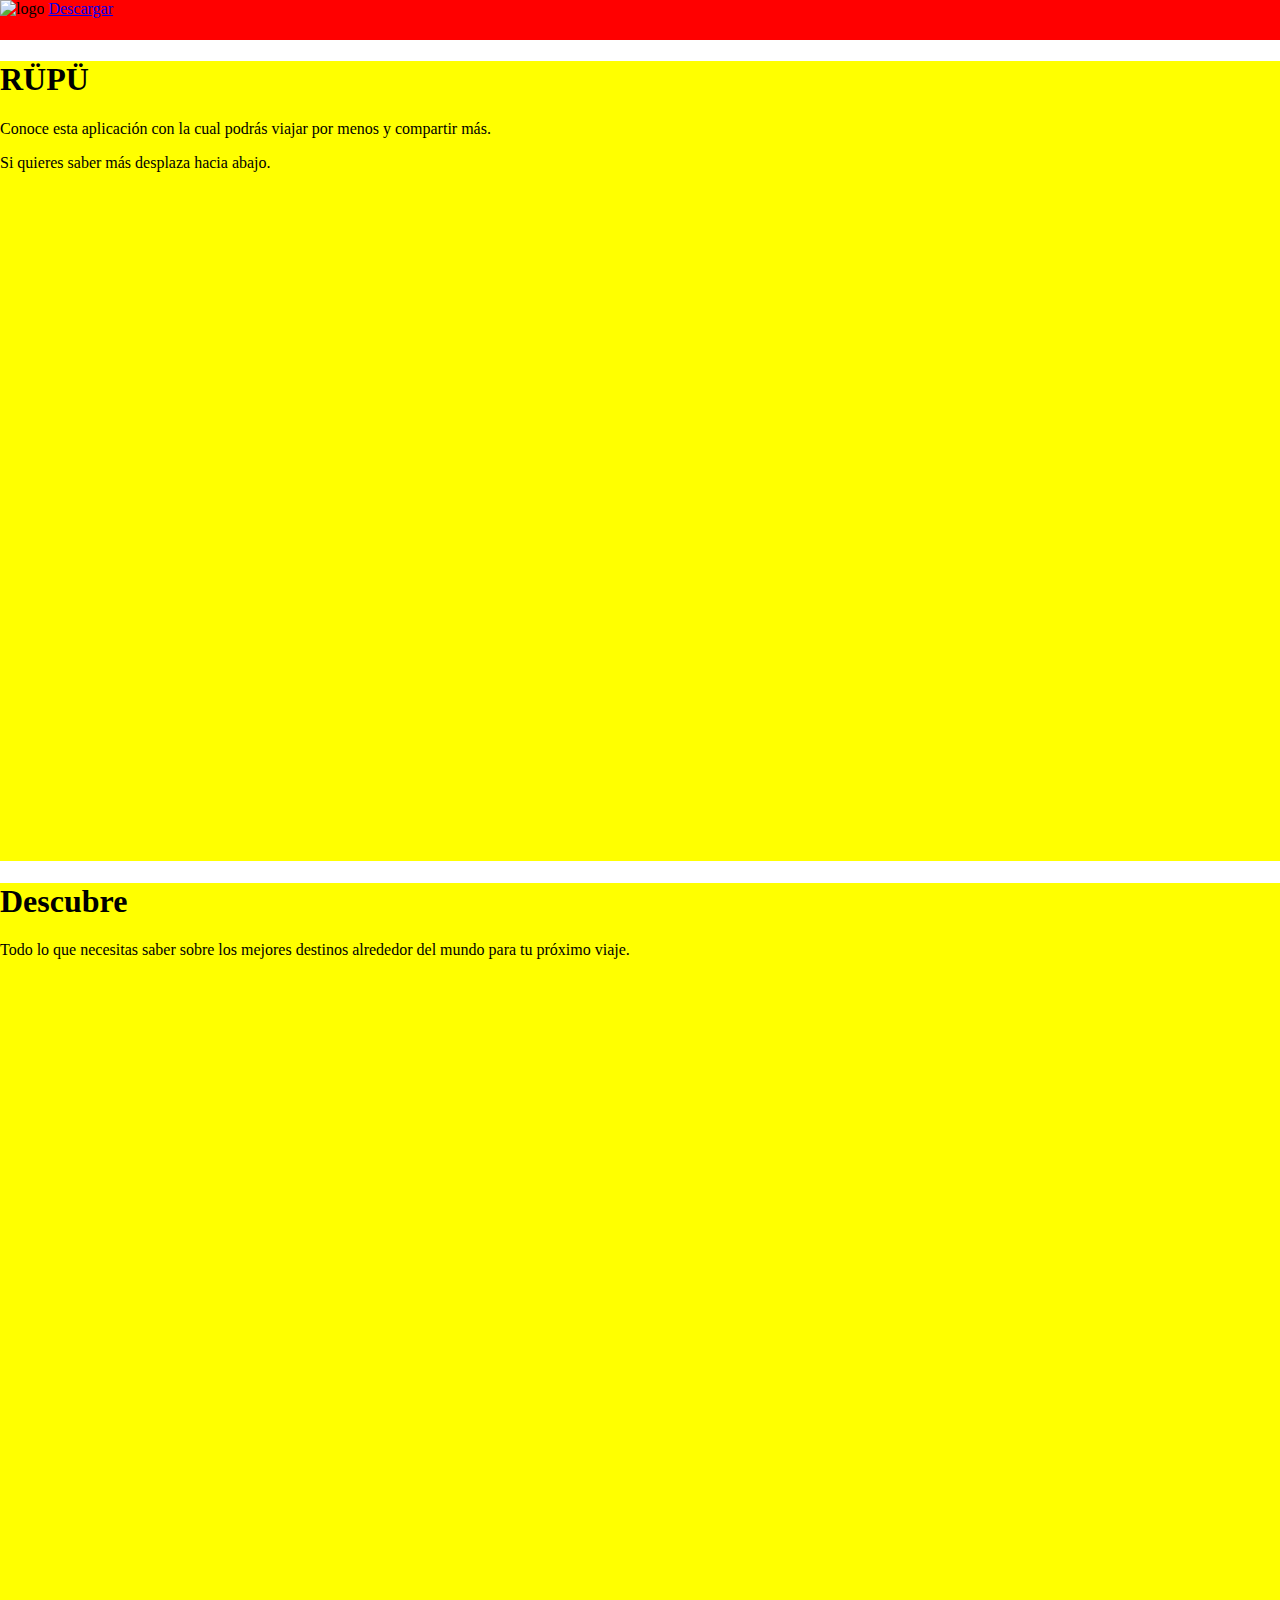
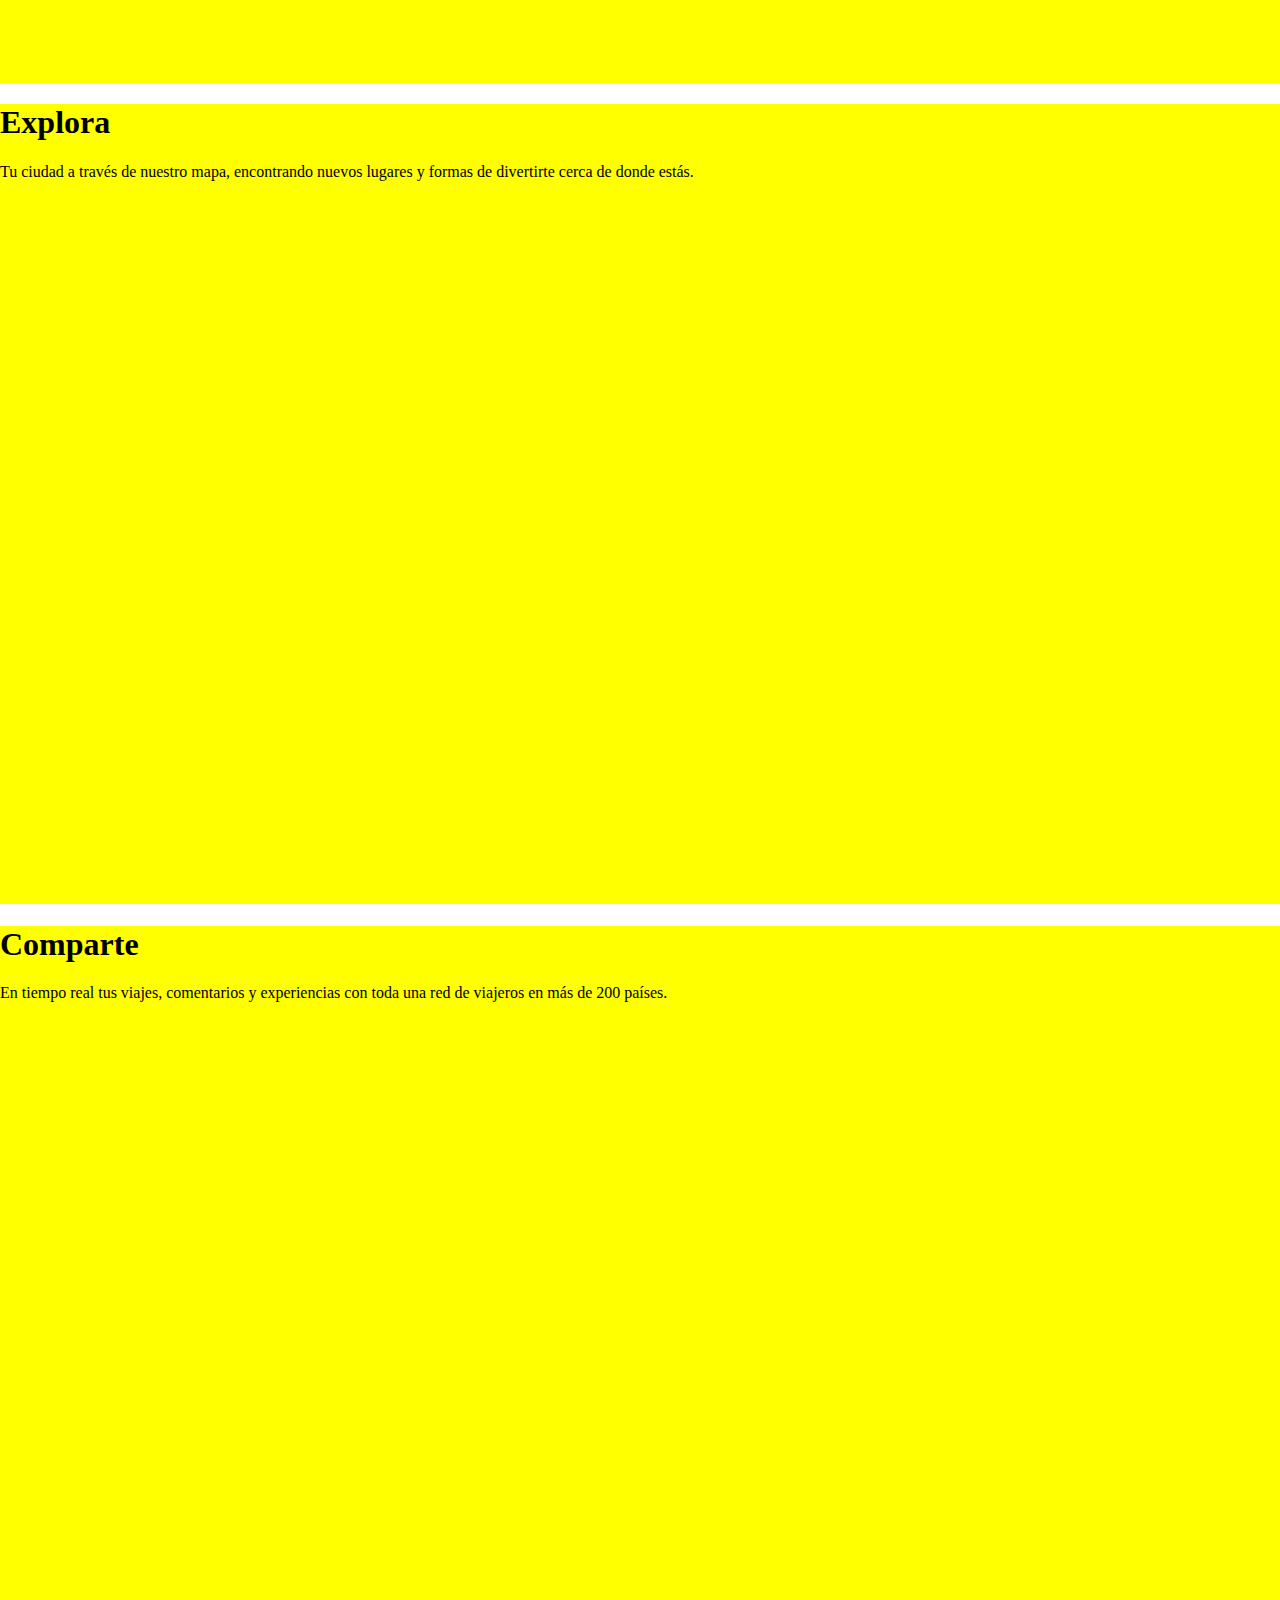
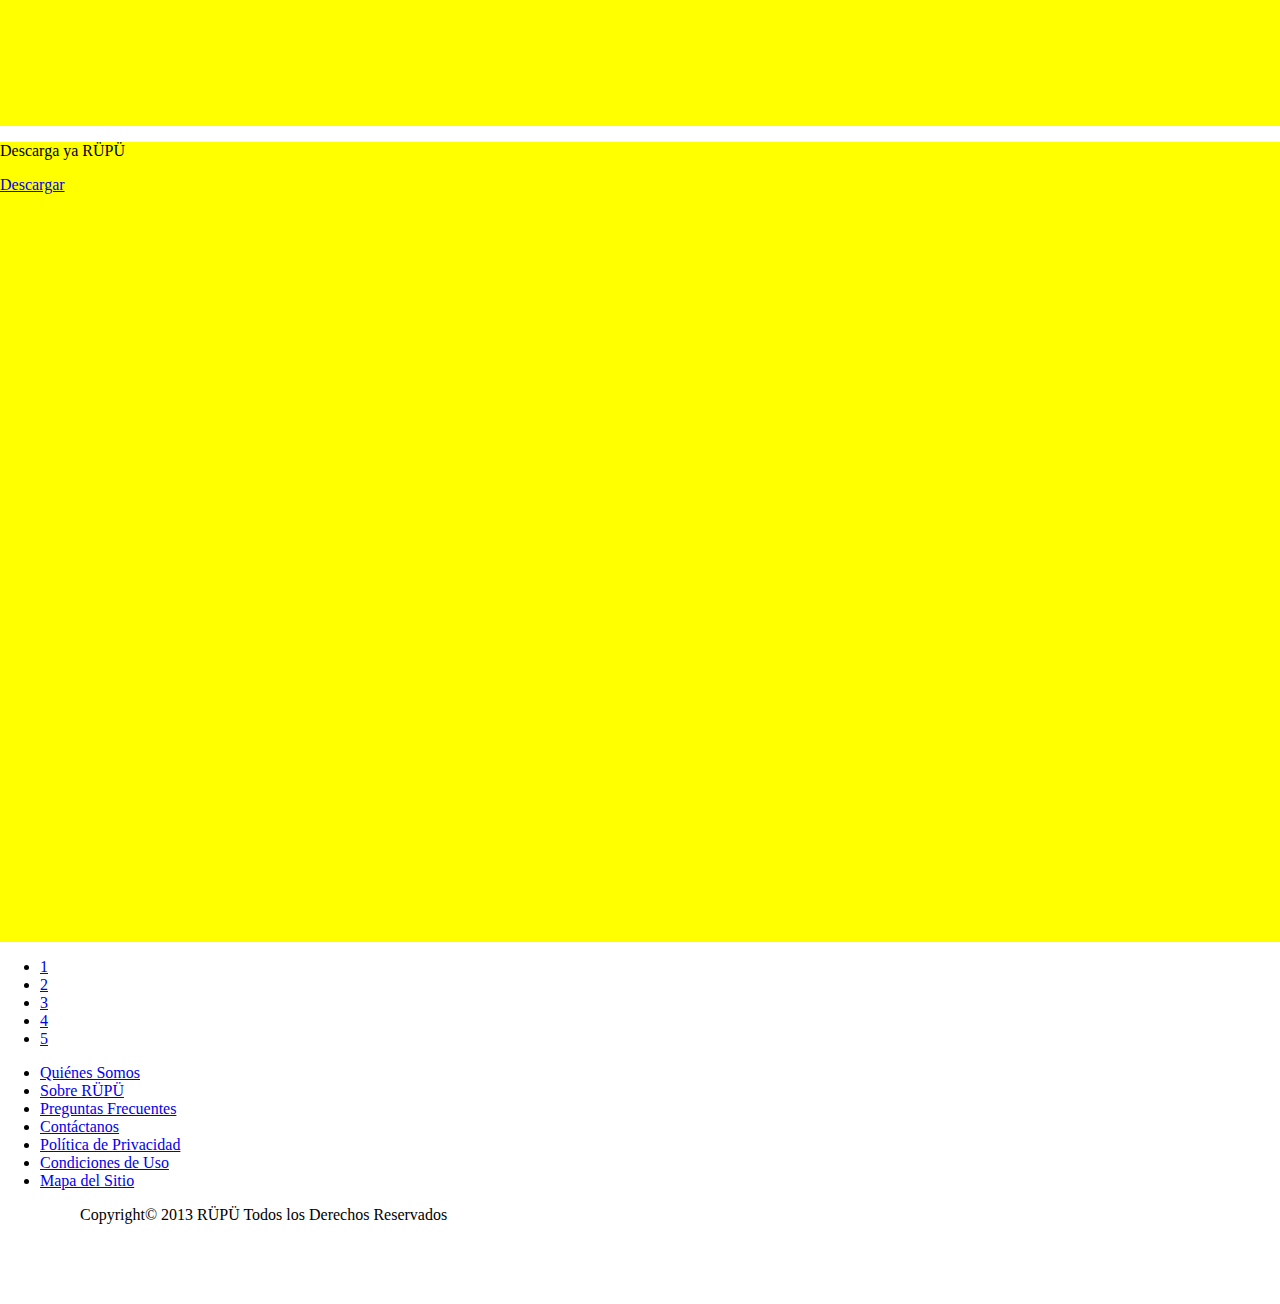
==== index.html @ 8296cd27 "Avances html y css" ====
<!DOCTYPE html>
<html lang="es">
	<head>
		<title>RÜPÜ, Viaja por menos, comparte más </title>
		<meta charset="utf-8" />
		<meta name="description" content="Sitio elaborado para el Curso de Diseño Front-End">
        <meta name="author" content="Karla Vargas, Samira Bajbuj, Catalina Reyes">
		<link rel="stylesheet" type="text/css" href="css/style.css" />
		<!--Inicio del Script-->
		<script src="js/jquery-1.4.3.min.js" type="text/javascript"></script>
		<script>
		</script>
		<!--Fin del Script-->
	</head>
	<body>
		<header>
				<img src="#" title="logo">
				<a href="#">Descargar</a>
		</header>
		<!--Fin del Header-->
		<section>
			<article>
				<h1><a name="1">RÜPÜ</a></h1>
				<p>Conoce esta aplicación con la cual podrás viajar por menos y compartir más.</p>
                <p>Si quieres saber más desplaza hacia abajo.</p>
			</article>
			<article>
				<h1><a name="2">Descubre</a></h1>
				<p>Todo lo que necesitas saber sobre los mejores destinos alrededor del mundo para tu próximo viaje.</p>
			</article>
			<article>
				<h1><a name="3">Explora</a></h1>
				<p>Tu ciudad a través de nuestro mapa, encontrando nuevos lugares y formas de divertirte cerca de donde estás.</p>
			</article>
			<article>
				<h1><a name="4">Comparte</a></h1>
				<p>En tiempo real tus viajes, comentarios y experiencias con toda una red de viajeros en más de 200 países.</p>
			</article>
			<article>
				<p><a name="5">Descarga ya RÜPÜ</a><p>
				<a href="#">Descargar</a>	
			</article>
		</section>
		<nav>
			<ul>
				<li> <a href="#1">1</a>
				<li> <a href="#2">2</a>
				<li> <a href="#3">3</a>
				<li> <a href="#4">4</a>
				<li> <a href="#5">5</a>
			</ul>
		</nav>
		<!--Fin del Contenido Principal-->
		<footer>
			<ul>
				<li> <a href="#">Quiénes Somos</a>
				<li> <a href="#">Sobre RÜPÜ</a>
				<li> <a href="#">Preguntas Frecuentes</a>
				<li> <a href="#">Contáctanos</a>
				<li> <a href="#">Política de Privacidad</a>
				<li> <a href="#">Condiciones de Uso</a>
				<li> <a href="#">Mapa del Sitio</a>
			<ul>
			<p>Copyright&copy; 2013 RÜPÜ Todos los Derechos Reservados</p>
		</footer>
	</body>
</html>
---- css/style.css ----
body{
	margin: 0;
}
header{
	width:100%;
	height: 40px;
	background: red;
}
article{
	width:100%;
	height: 800px;
	background: yellow;
	margin: 0;
}
footer{
	width:100%;
	height: 240px;
}
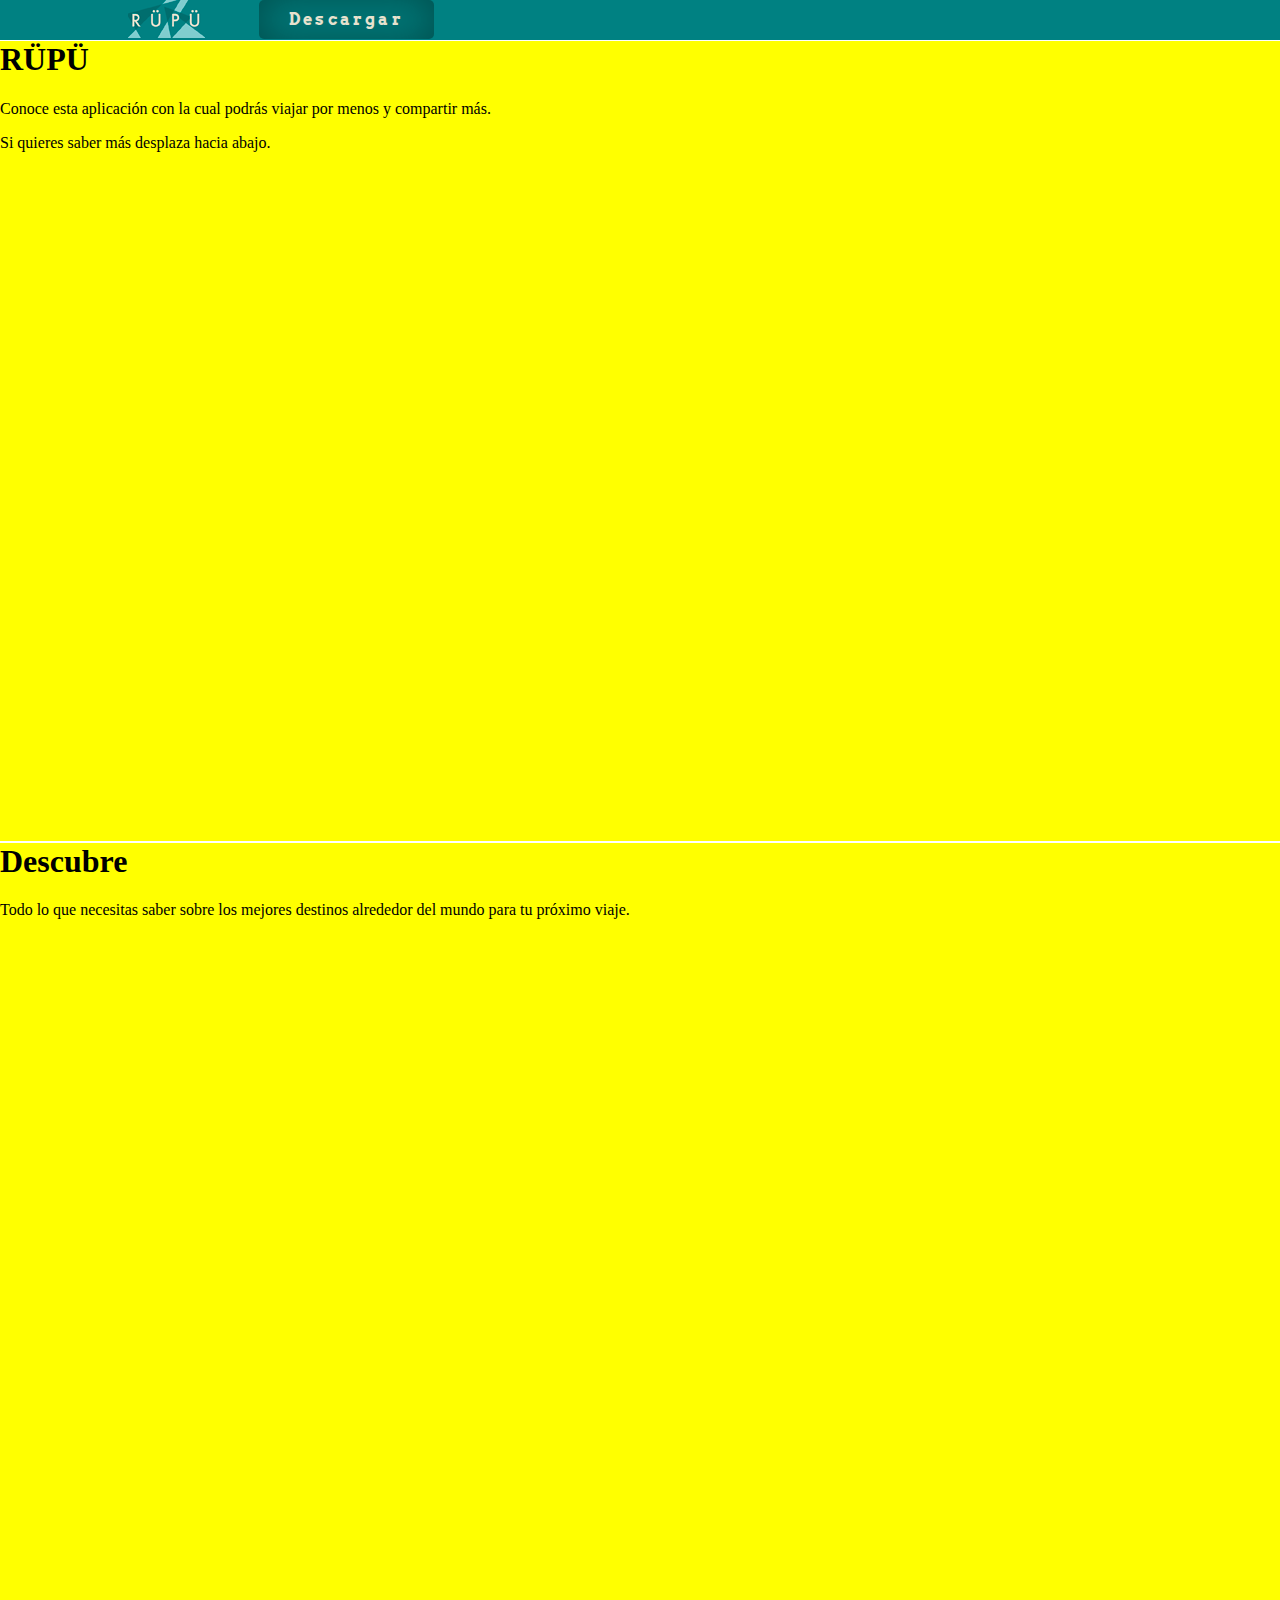
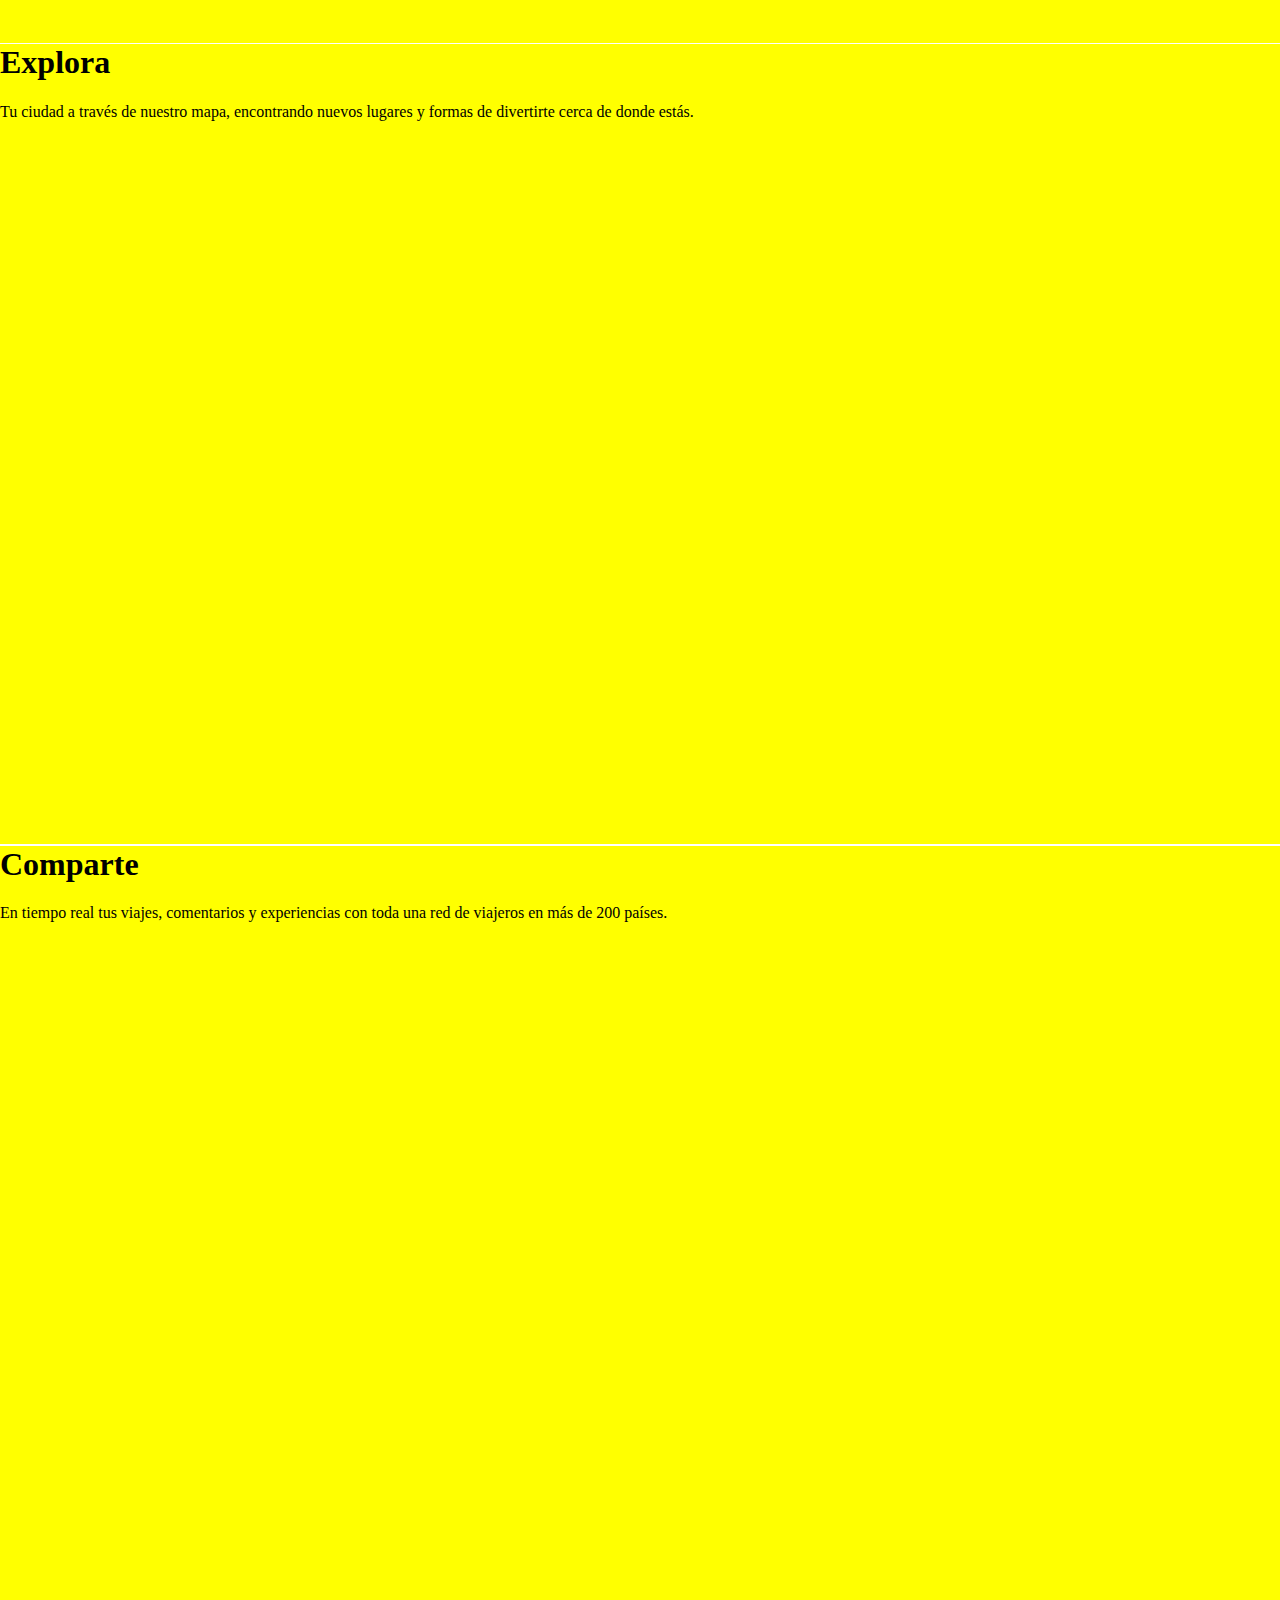
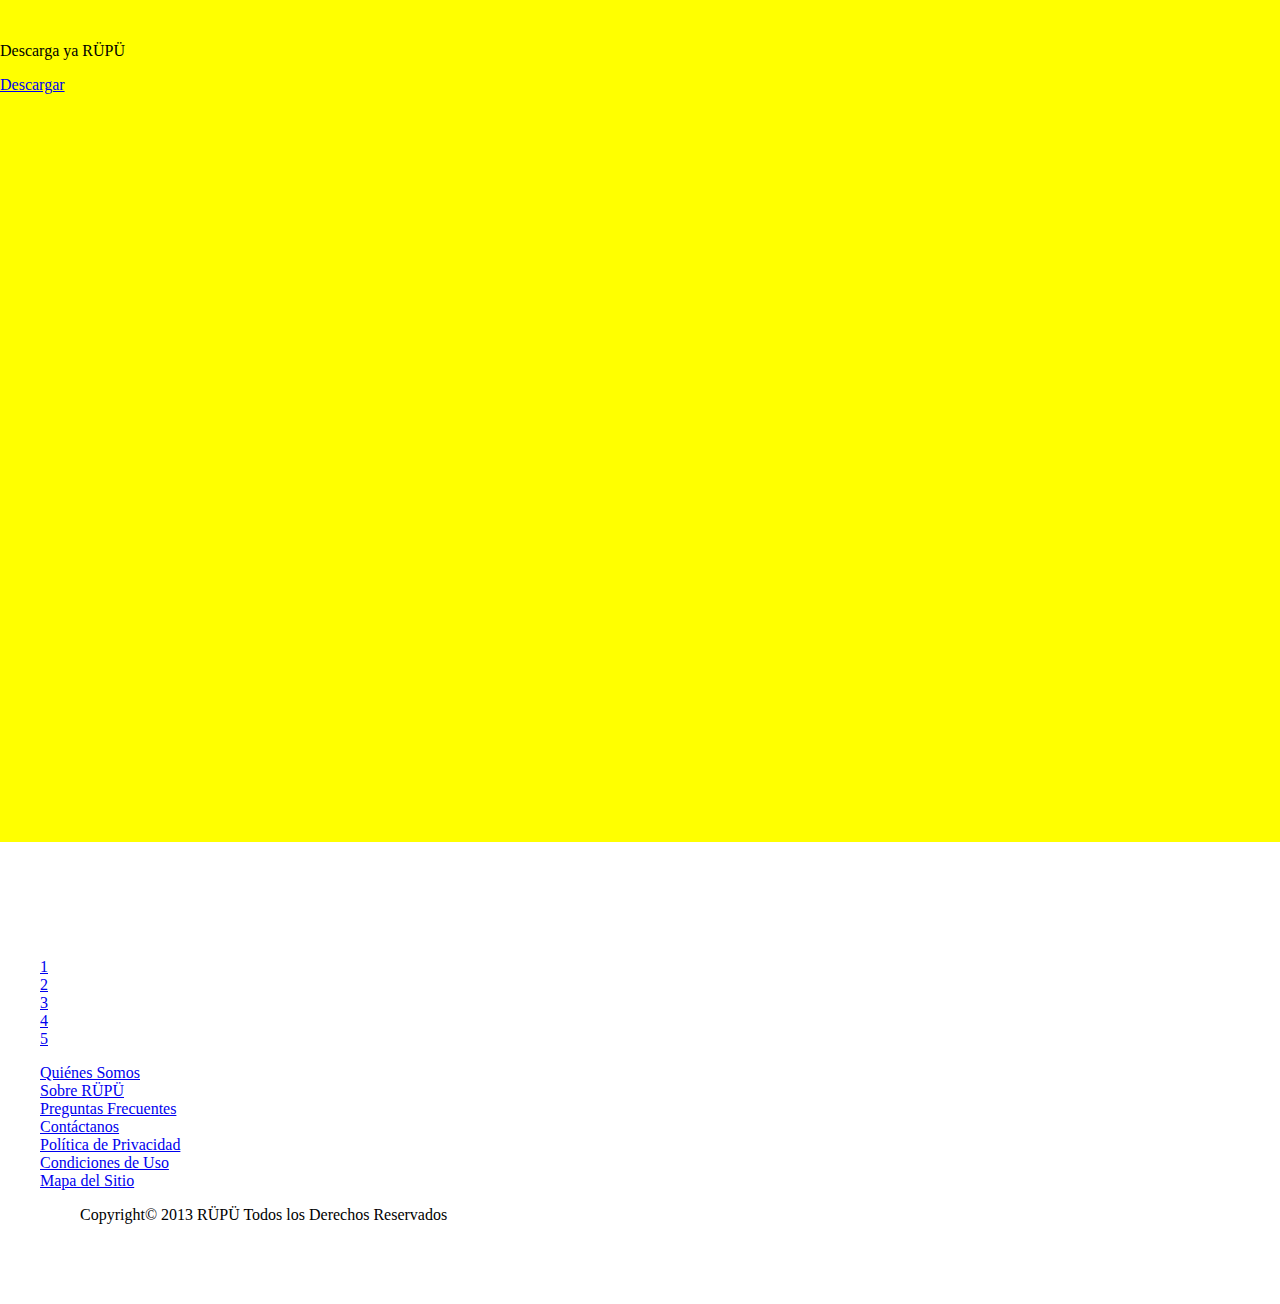
==== commit f829b45d: "cambios css" ====
--- a/index.html
+++ b/index.html
@@ -6,6 +6,7 @@
 		<meta name="description" content="Sitio elaborado para el Curso de Diseño Front-End">
         <meta name="author" content="Karla Vargas, Samira Bajbuj, Catalina Reyes">
 		<link rel="stylesheet" type="text/css" href="css/style.css" />
+		<link href='http://fonts.googleapis.com/css?family=Arvo:400,700,400italic,700italic' rel='stylesheet' type='text/css'>
 		<!--Inicio del Script-->
 		<script src="js/jquery-1.4.3.min.js" type="text/javascript"></script>
 		<script>
@@ -14,29 +15,29 @@
 	</head>
 	<body>
 		<header>
-				<img src="#" title="logo">
+				<img src="img/logo_header.png" title="logo">
 				<a href="#">Descargar</a>
 		</header>
 		<!--Fin del Header-->
 		<section>
-			<article>
+			<article class="first">
 				<h1><a name="1">RÜPÜ</a></h1>
 				<p>Conoce esta aplicación con la cual podrás viajar por menos y compartir más.</p>
                 <p>Si quieres saber más desplaza hacia abajo.</p>
 			</article>
-			<article>
+			<article class="second">
 				<h1><a name="2">Descubre</a></h1>
 				<p>Todo lo que necesitas saber sobre los mejores destinos alrededor del mundo para tu próximo viaje.</p>
 			</article>
-			<article>
+			<article class="third">
 				<h1><a name="3">Explora</a></h1>
 				<p>Tu ciudad a través de nuestro mapa, encontrando nuevos lugares y formas de divertirte cerca de donde estás.</p>
 			</article>
-			<article>
+			<article class="fourth">
 				<h1><a name="4">Comparte</a></h1>
 				<p>En tiempo real tus viajes, comentarios y experiencias con toda una red de viajeros en más de 200 países.</p>
 			</article>
-			<article>
+			<article class="fifth">
 				<p><a name="5">Descarga ya RÜPÜ</a><p>
 				<a href="#">Descargar</a>	
 			</article>
--- a/css/style.css
+++ b/css/style.css
@@ -4,15 +4,50 @@
 header{
 	width:100%;
 	height: 40px;
-	background: red;
+	background: #008182;
+	padding: 0 10%;
 }
 article{
 	width:100%;
 	height: 800px;
 	background: yellow;
 	margin: 0;
+	position: relative;
+}
+.first{
+	bottom:20px;
+}
+.second{
+	bottom:40px;
+}
+.third{
+	bottom:60px;
+}
+.fourth{
+	bottom:80px;
+}
+.fifth{
+	bottom:100px;
 }
 footer{
 	width:100%;
 	height: 240px;
+}
+header a{
+	color: #E7E2CE;
+	margin: 10px 50px;
+	background-color: #008182;
+	padding: 10px 30px;
+	text-decoration: none;
+	position: relative;
+	bottom: 13px;
+	border-radius: 5px;
+	box-shadow: inset 0px 0px 40px #004C4A;
+	font-family: 'Arvo', serif;
+	font-weight: 700;
+	letter-spacing: 0.2em;
+
+}
+li{
+	list-style: none;
 }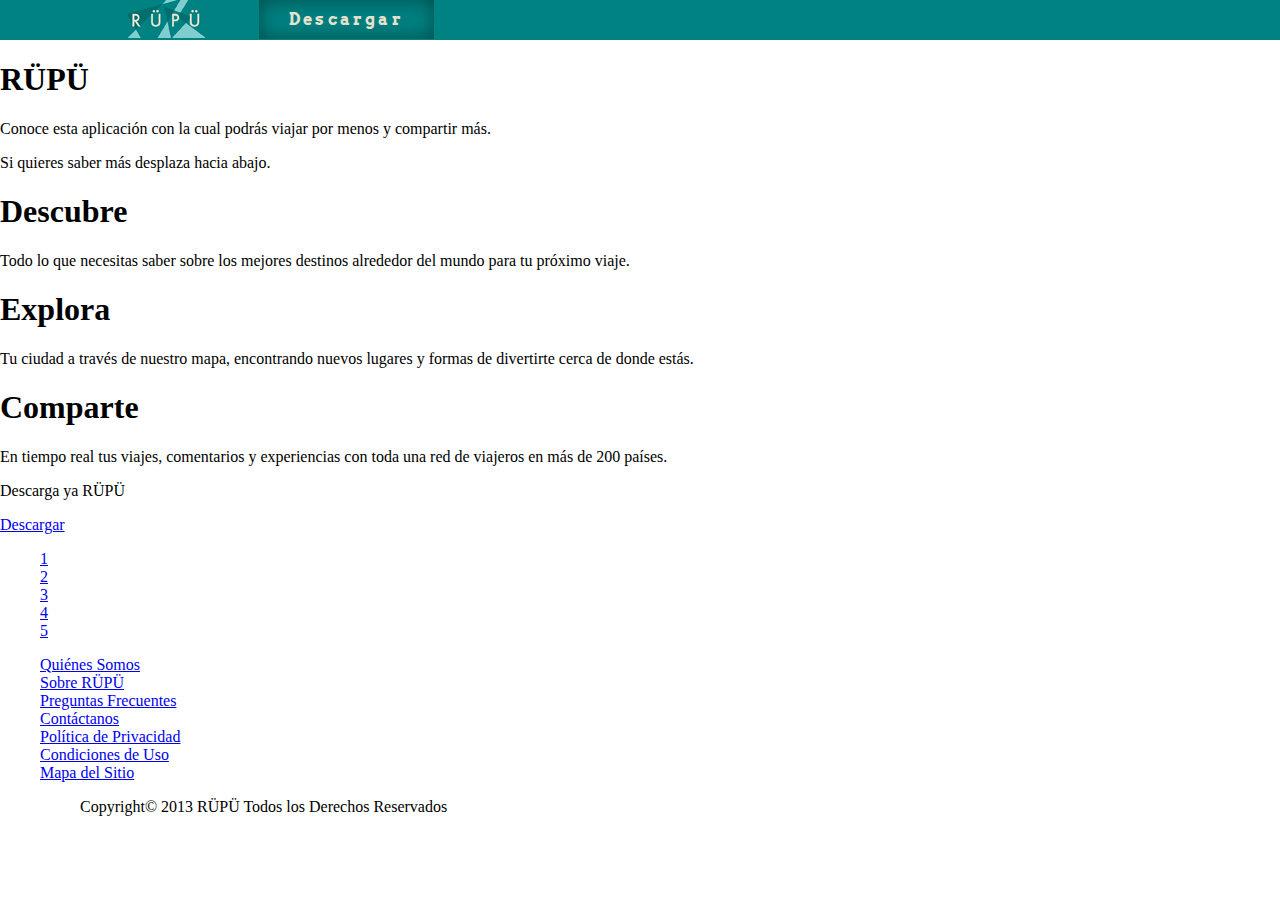
==== commit 1f60db8f: "Update index.html" ====
--- a/index.html
+++ b/index.html
@@ -20,27 +20,27 @@
 		</header>
 		<!--Fin del Header-->
 		<section>
-			<article class="first">
+			<div class="first">
 				<h1><a name="1">RÜPÜ</a></h1>
 				<p>Conoce esta aplicación con la cual podrás viajar por menos y compartir más.</p>
                 <p>Si quieres saber más desplaza hacia abajo.</p>
-			</article>
-			<article class="second">
+			</div>
+			<div class="second">
 				<h1><a name="2">Descubre</a></h1>
 				<p>Todo lo que necesitas saber sobre los mejores destinos alrededor del mundo para tu próximo viaje.</p>
-			</article>
-			<article class="third">
+			</div>
+			<div class="third">
 				<h1><a name="3">Explora</a></h1>
 				<p>Tu ciudad a través de nuestro mapa, encontrando nuevos lugares y formas de divertirte cerca de donde estás.</p>
-			</article>
-			<article class="fourth">
+			</div>
+			<div class="fourth">
 				<h1><a name="4">Comparte</a></h1>
 				<p>En tiempo real tus viajes, comentarios y experiencias con toda una red de viajeros en más de 200 países.</p>
-			</article>
-			<article class="fifth">
+			</div>
+			<div class="fifth">
 				<p><a name="5">Descarga ya RÜPÜ</a><p>
 				<a href="#">Descargar</a>	
-			</article>
+			</div>
 		</section>
 		<nav>
 			<ul>
@@ -65,4 +65,4 @@
 			<p>Copyright&copy; 2013 RÜPÜ Todos los Derechos Reservados</p>
 		</footer>
 	</body>
-</html>+</html>
--- a/css/style.css
+++ b/css/style.css
@@ -41,8 +41,7 @@
 	text-decoration: none;
 	position: relative;
 	bottom: 13px;
-	border-radius: 5px;
-	box-shadow: inset 0px 0px 40px #004C4A;
+	box-shadow: inset 0px 0px 20px #004C4A;
 	font-family: 'Arvo', serif;
 	font-weight: 700;
 	letter-spacing: 0.2em;
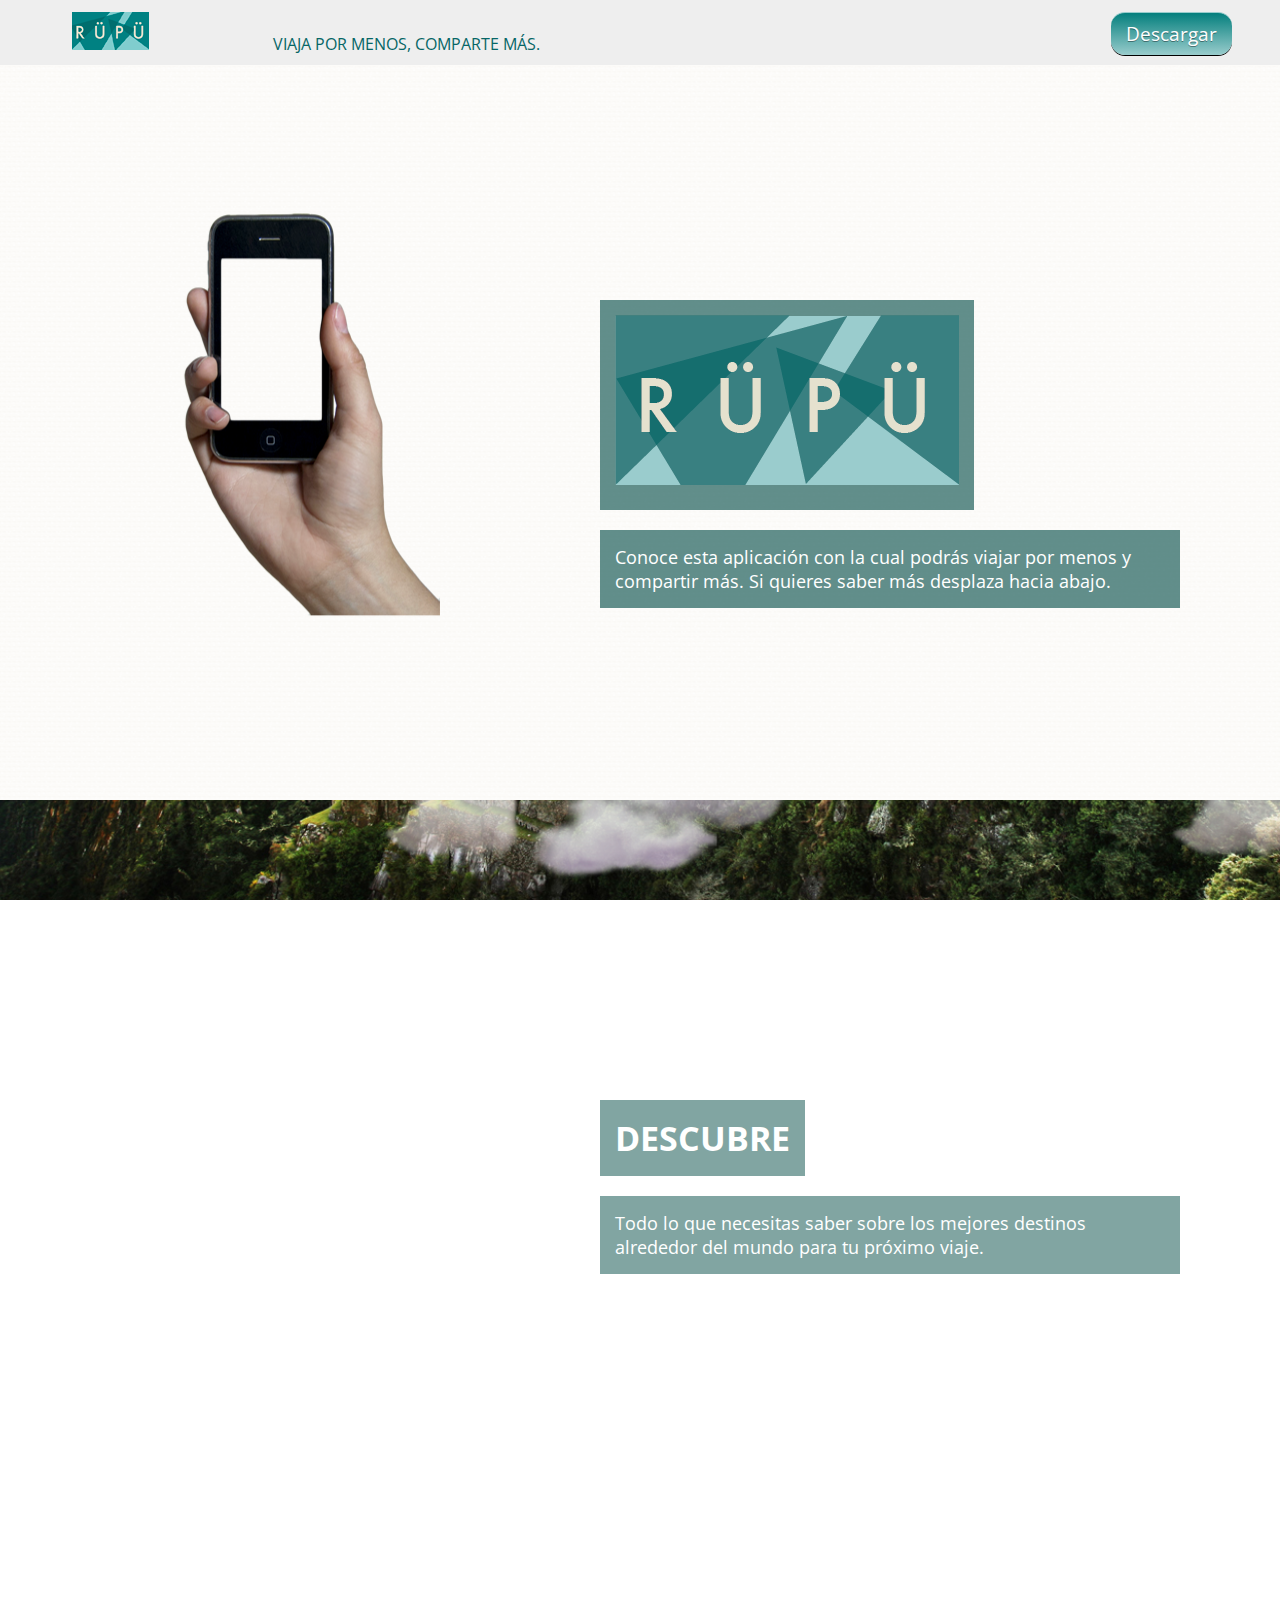
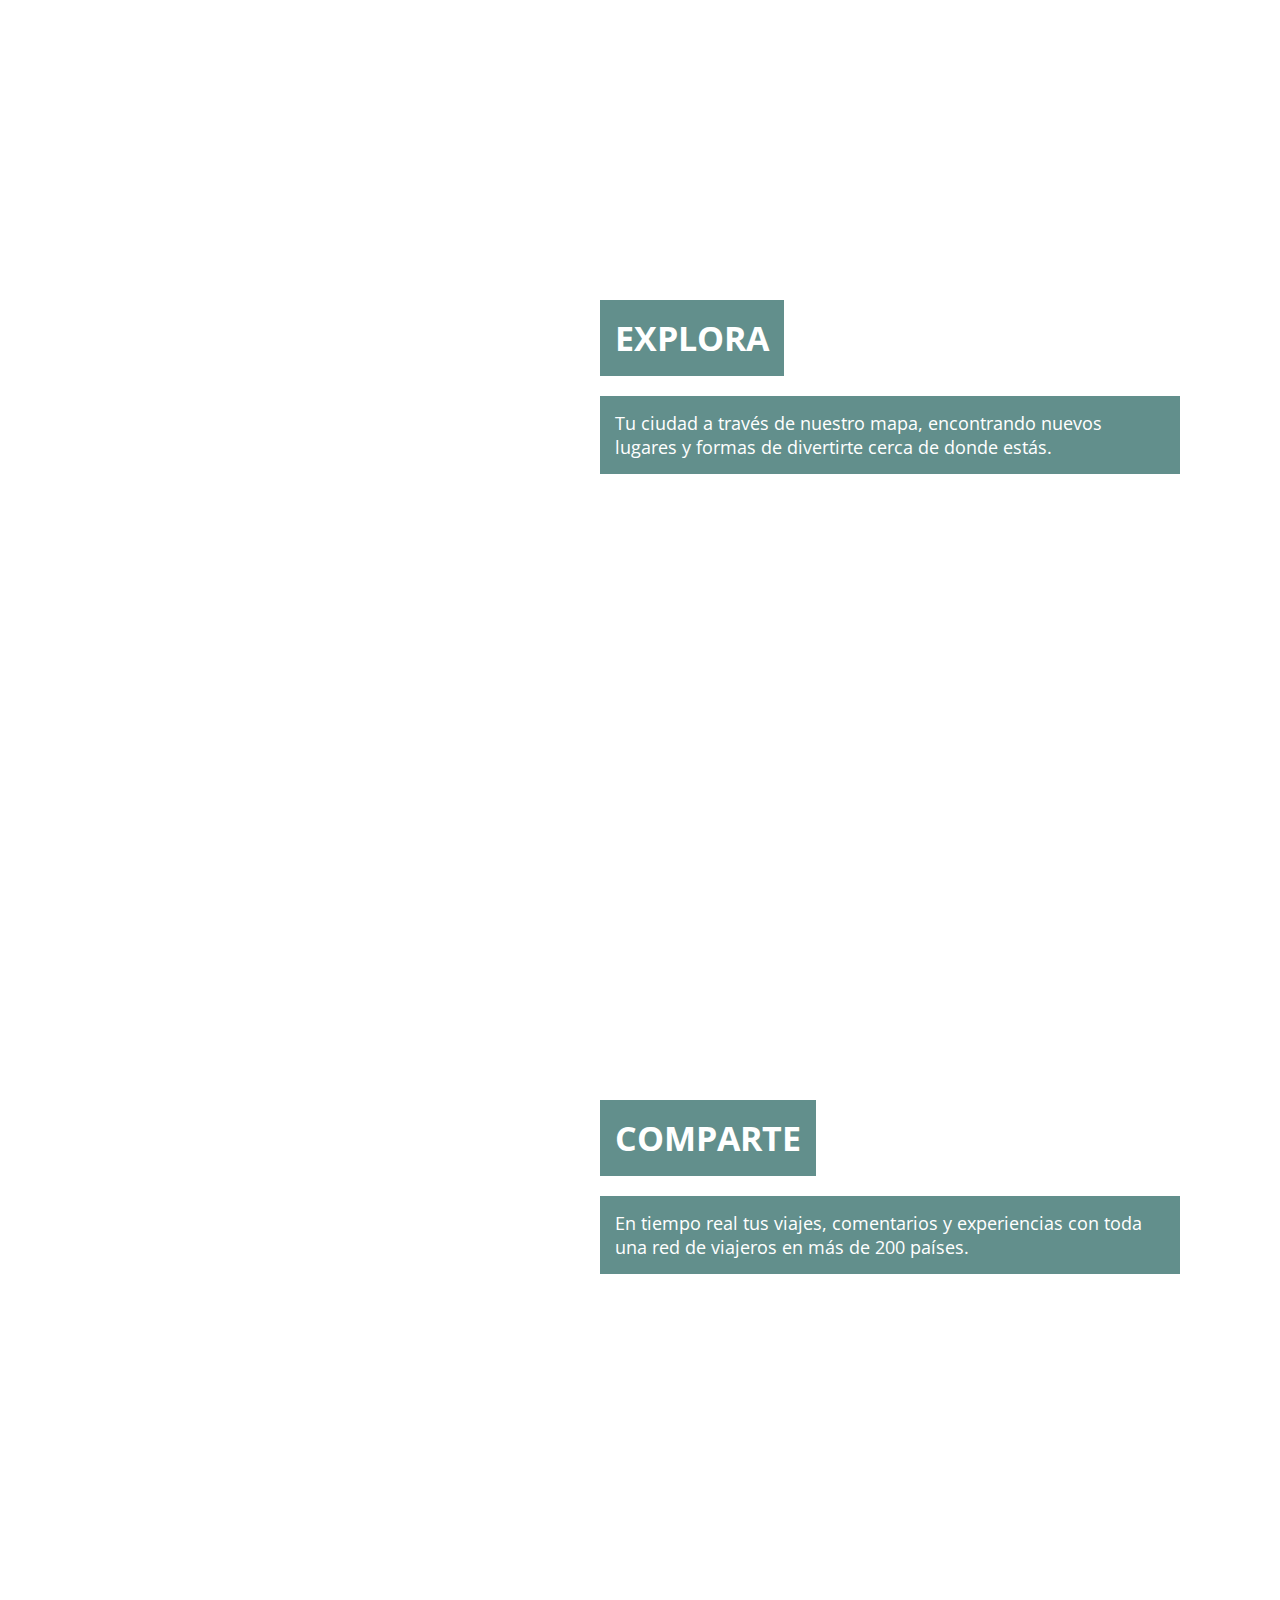
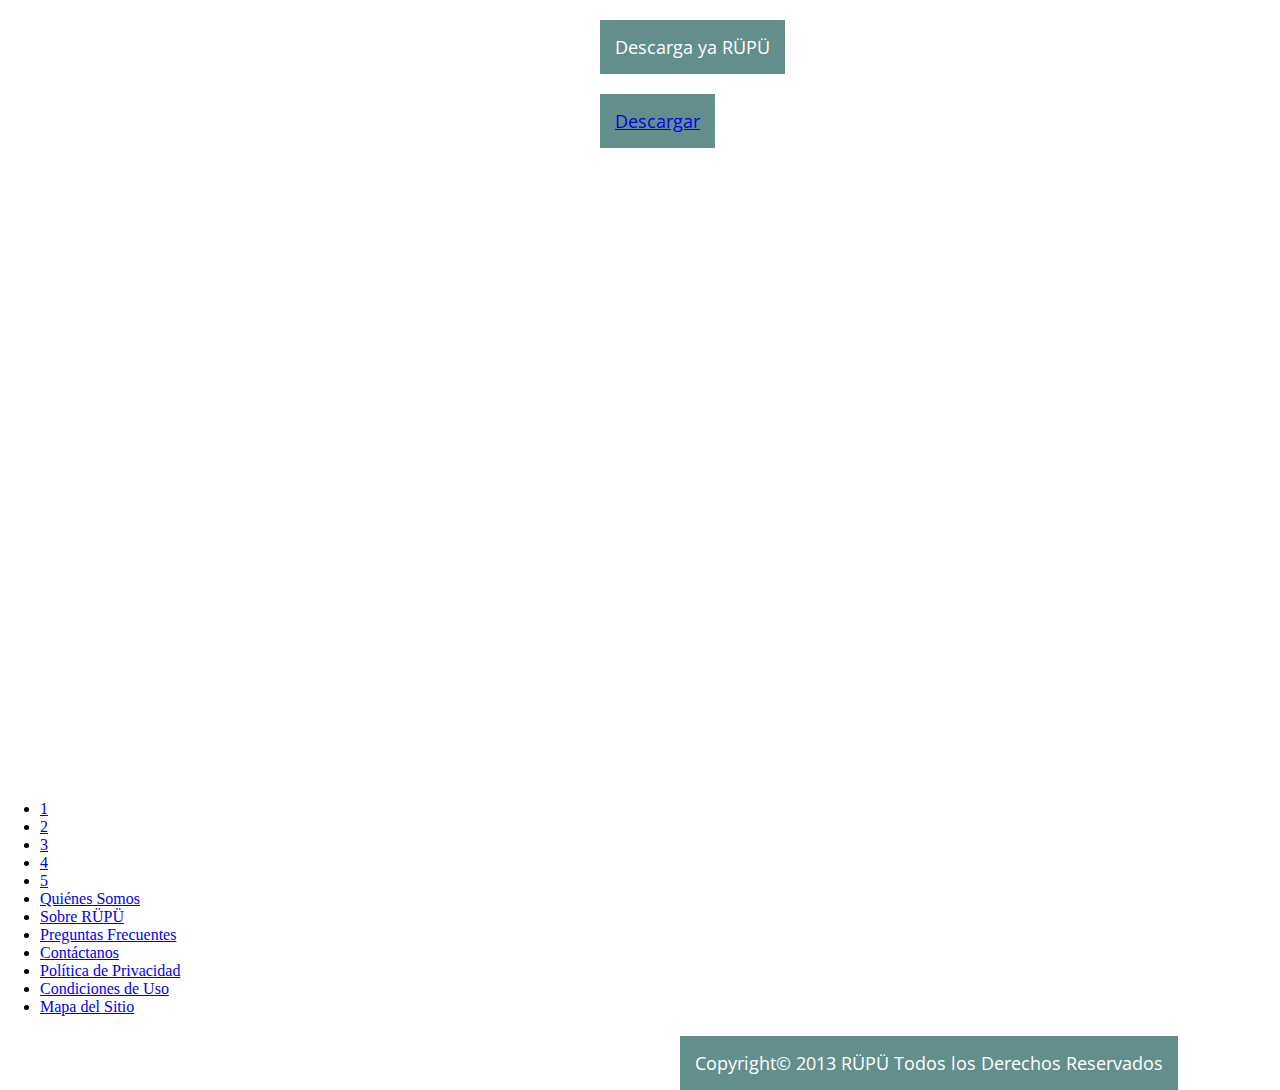
==== commit 9dffa15a: "Avances en css y efecto parallax." ====
--- a/index.html
+++ b/index.html
@@ -5,41 +5,89 @@
 		<meta charset="utf-8" />
 		<meta name="description" content="Sitio elaborado para el Curso de Diseño Front-End">
         <meta name="author" content="Karla Vargas, Samira Bajbuj, Catalina Reyes">
+        <link rel="stylesheet" href="css/normalize.css" />
 		<link rel="stylesheet" type="text/css" href="css/style.css" />
-		<link href='http://fonts.googleapis.com/css?family=Arvo:400,700,400italic,700italic' rel='stylesheet' type='text/css'>
+		<link href='http://fonts.googleapis.com/css?family=Open+Sans:300italic,400italic,600italic,700italic,800italic,400,300,600,700,800' rel='stylesheet' type='text/css'>
 		<!--Inicio del Script-->
 		<script src="js/jquery-1.4.3.min.js" type="text/javascript"></script>
-		<script>
-		</script>
+<script>
+	$(function() {
+        $.fn.parallax = function(options){
+            var $$ = $(this);
+            offset = $$.offset();
+            var defaults = {
+                "start": 0,
+                "stop": offset.top + $$.height(),
+                "coeff": 0.95
+            };
+            var opts = $.extend(defaults, options);
+            return this.each(function(){
+                $(window).bind('scroll', function() {
+                    windowTop = $(window).scrollTop();  
+                    if((windowTop >= opts.start) && (windowTop <= opts.stop)) {
+                        newCoord = windowTop * opts.coeff;
+                         
+                        $$.css({
+                            "background-position": "0 "+ newCoord + "px"
+                        });
+                    } 
+                });
+            });
+        };
+		
+        $('.background2').parallax({ "coeff":-0.2 });
+		$('.middleback2').parallax({ "coeff": -1.50 });
+		$('h1').parallax({ "coeff": 3.15 });
+        $('p').parallax({ "coeff": 3.15 });
+        $('.background3').parallax({ "coeff": 0.025 });
+        $('.middleback3').parallax({ "coeff": -3 });
+        $('.back_2 .middleback_2 .middlefront_2').parallax({ "coeff": 4.5 });
+        $('.back_2 .middleback_2 .middlefront_2 .logo_2').parallax({ "coeff": -1.5 });
+	})
+</script>
 		<!--Fin del Script-->
 	</head>
 	<body>
 		<header>
 				<img src="img/logo_header.png" title="logo">
+				<span>viaja por menos, comparte más.</span>
 				<a href="#">Descargar</a>
 		</header>
 		<!--Fin del Header-->
 		<section>
-			<div class="first">
-				<h1><a name="1">RÜPÜ</a></h1>
-				<p>Conoce esta aplicación con la cual podrás viajar por menos y compartir más.</p>
-                <p>Si quieres saber más desplaza hacia abajo.</p>
+			<div class="background1">
+				<div>
+					<h1><a name="1"><img src="img/rupulogo.png" title="logo"></a></h1>
+					<p>Conoce esta aplicación con la cual podrás viajar por menos y compartir más. Si quieres saber más desplaza hacia abajo.</p>  
+				</div>
 			</div>
-			<div class="second">
-				<h1><a name="2">Descubre</a></h1>
-				<p>Todo lo que necesitas saber sobre los mejores destinos alrededor del mundo para tu próximo viaje.</p>
+			<div class="background2">
+				<div class="middleback2">
+					<div>
+						<h1><a name="2">Descubre</a></h1>
+						<p>Todo lo que necesitas saber sobre los mejores destinos alrededor del mundo para tu próximo viaje.</p>
+					</div>
+				</div>
 			</div>
-			<div class="third">
-				<h1><a name="3">Explora</a></h1>
-				<p>Tu ciudad a través de nuestro mapa, encontrando nuevos lugares y formas de divertirte cerca de donde estás.</p>
+			<div class="background3">
+				<div class="middleback3">
+					<div>
+						<h1><a name="3">Explora</a></h1>
+						<p>Tu ciudad a través de nuestro mapa, encontrando nuevos lugares y formas de divertirte cerca de donde estás.</p>
+					</div>
+				</div>
 			</div>
-			<div class="fourth">
-				<h1><a name="4">Comparte</a></h1>
-				<p>En tiempo real tus viajes, comentarios y experiencias con toda una red de viajeros en más de 200 países.</p>
+			<div class="background4">
+				<div>
+					<h1><a name="4">Comparte</a></h1>
+					<p>En tiempo real tus viajes, comentarios y experiencias con toda una red de viajeros en más de 200 países.</p>
+				</div>
 			</div>
-			<div class="fifth">
-				<p><a name="5">Descarga ya RÜPÜ</a><p>
-				<a href="#">Descargar</a>	
+			<div class="background5">
+				<div>
+					<p><a name="5">Descarga ya RÜPÜ</a><p>
+					<a href="#">Descargar</a>	
+				</div>
 			</div>
 		</section>
 		<nav>
--- a/css/style.css
+++ b/css/style.css
@@ -1,52 +1,106 @@
-body{
+*{
 	margin: 0;
 }
 header{
-	width:100%;
-	height: 40px;
-	background: #008182;
-	padding: 0 10%;
+	height: 41px;
+	width: 100%;
+	background-color: #eeeeee;
+	padding: 12px;
+	position: fixed;
+	z-index: 10;
 }
-article{
-	width:100%;
+header > img{
+	margin-left:  60px;
+}
+header > span{
+	color: #066666;
+	text-transform: uppercase;
+	font-family: 'Open Sans', sans-serif;
+	display: inline-block;
+	margin-left: 120px;
+}
+header > a{
+   border-top: 1px solid #99cccc;
+   background: #99cccc;
+   background: -webkit-gradient(linear, left top, left bottom, from(#047f7d), to(#99cccc));
+   background: -webkit-linear-gradient(top, #047f7d, #99cccc);
+   background: -moz-linear-gradient(top, #047f7d, #99cccc);
+   background: -ms-linear-gradient(top, #047f7d, #99cccc);
+   background: -o-linear-gradient(top, #047f7d, #99cccc);
+   padding: 8px 15px;
+   -webkit-border-radius: 14px;
+   -moz-border-radius: 14px;
+   border-radius: 14px;
+   -webkit-box-shadow: rgba(0,0,0,1) 0 1px 0;
+   -moz-box-shadow: rgba(0,0,0,1) 0 1px 0;
+   box-shadow: rgba(0,0,0,1) 0 1px 0;
+   text-shadow: rgba(0,0,0,.4) 0 1px 0;
+   color: #ffffff;
+   font-size: 19px;
+   font-family: 'Open Sans', sans-serif;
+   text-decoration: none;
+   float: right;
+   margin-right: 60px;
+   }
+header > a:hover {
+   border-top-color: #016666;
+   background: #016666;
+   color: #ffffff;
+   }
+header > a:active {
+   border-top-color: #016666;
+   background: #016666;
+   }
+div{
+	width: 100%;
 	height: 800px;
-	background: yellow;
-	margin: 0;
-	position: relative;
+	background-image: url("../img/mano1.3.png");
+	background-position: 10% -5%;
+	background-attachment: fixed;
+	background-repeat: none;
 }
-.first{
-	bottom:20px;
+.background2{
+	width: 100%;
+	height: 800px;
+	background-image: url("../img/machu-picchu.jpg");
+	background-size: cover;
 }
-.second{
-	bottom:40px;
+.background1{
+	width: 100%;
+	height: 800px;
+	background-image: url("../img/blizzard.png");
 }
-.third{
-	bottom:60px;
+.background3{
+	width: 100%;
+	height: 800px;
+	background-image: url("../img/saudi-arabia.jpg");
+	background-size: cover;
 }
-.fourth{
-	bottom:80px;
+.middleback3{
+	background-image: url("../img/globos.png");
+	background-repeat: repeat-y;
+	background-position: center;
 }
-.fifth{
-	bottom:100px;
+h1{
+	font-size: 34px;
+	font-family: 'Open Sans', sans-serif;
+	background-color: rgba(31, 95, 91, .7);
+	padding: 15px;
+	color: white;
+	display: inline-block;
+	text-transform: uppercase;
+	margin: 300px 0 0 600px;
 }
-footer{
-	width:100%;
-	height: 240px;
+p{
+	font-size: 18px;
+	font-family: 'Open Sans', sans-serif;
+	background-color: rgba(31, 95, 91, .7);
+	padding: 15px;
+	color: white;
+	display: inline-block;
+	margin: 20px 100px 0 600px;
 }
-header a{
-	color: #E7E2CE;
-	margin: 10px 50px;
-	background-color: #008182;
-	padding: 10px 30px;
-	text-decoration: none;
-	position: relative;
-	bottom: 13px;
-	box-shadow: inset 0px 0px 20px #004C4A;
-	font-family: 'Arvo', serif;
-	font-weight: 700;
-	letter-spacing: 0.2em;
-
-}
-li{
-	list-style: none;
+.middleback2{
+	background-image: url("../img/nubes.png");
+	opacity: 0.8;
 }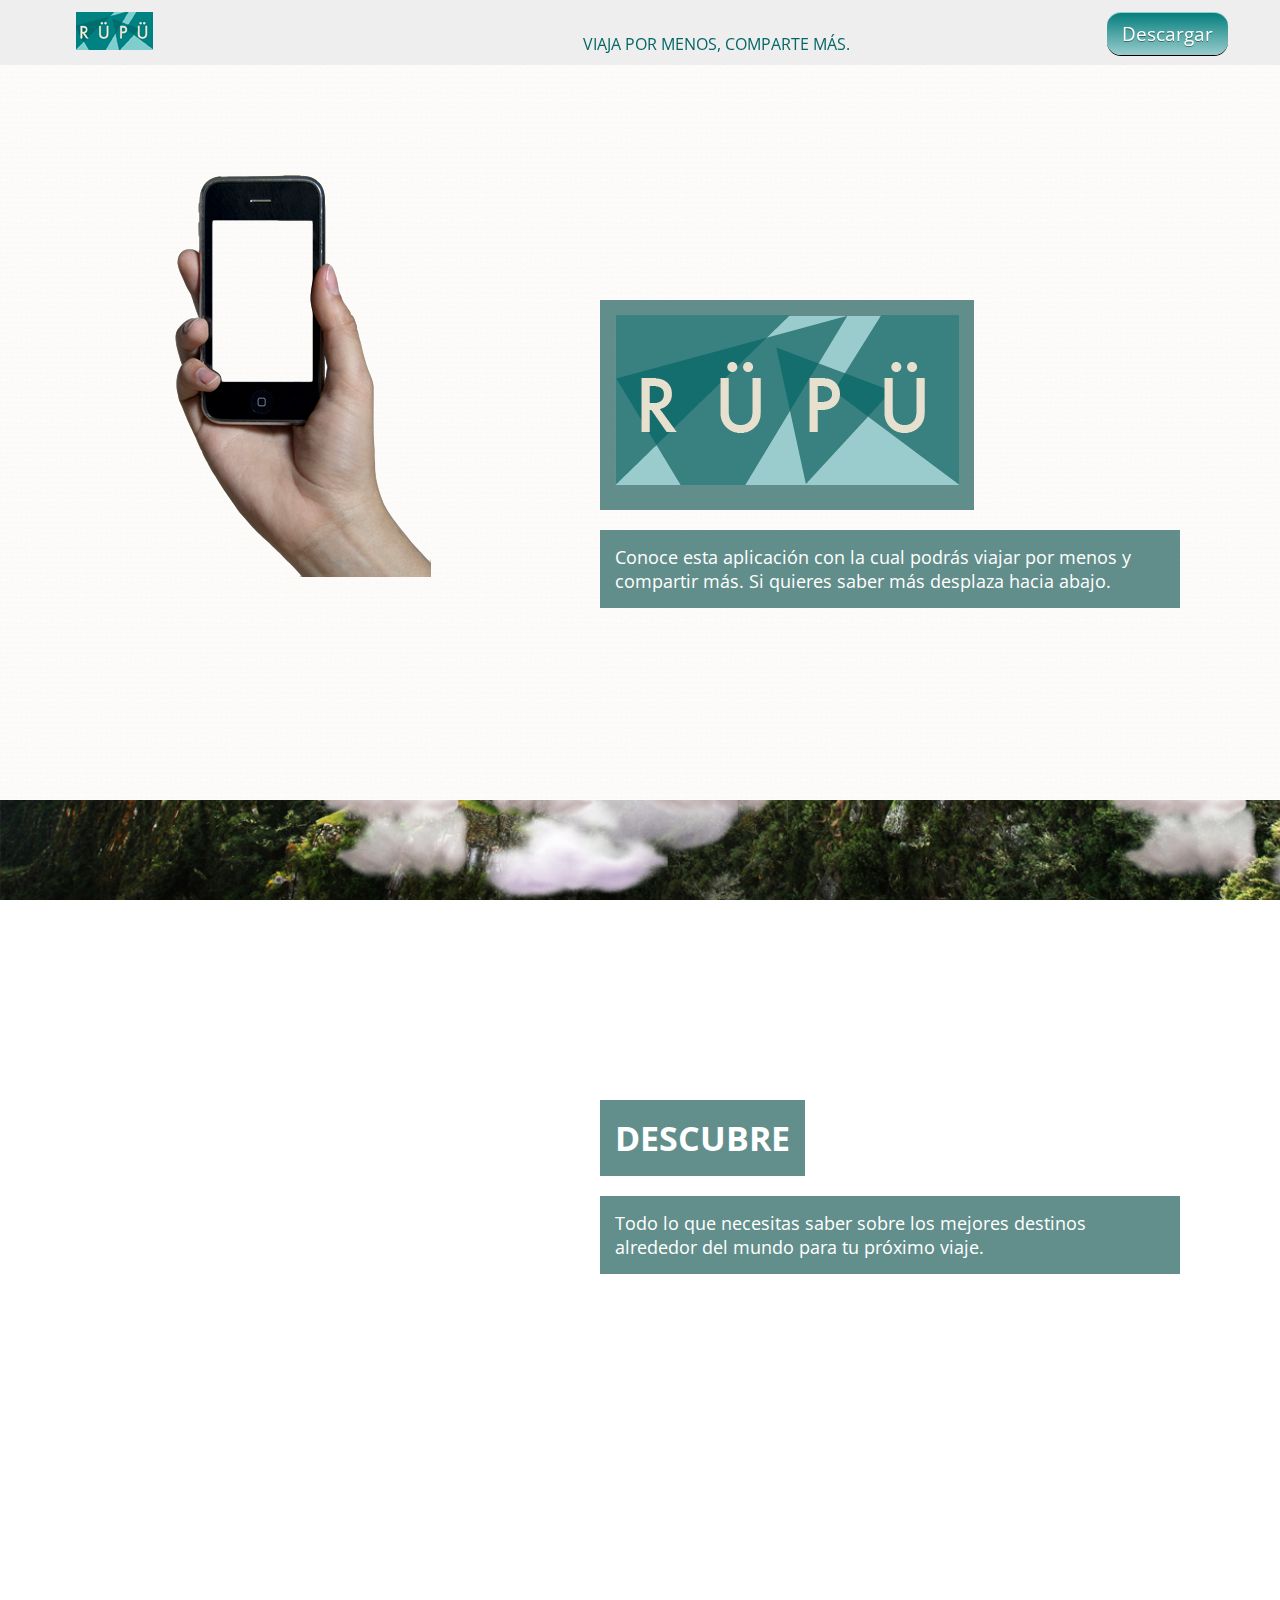
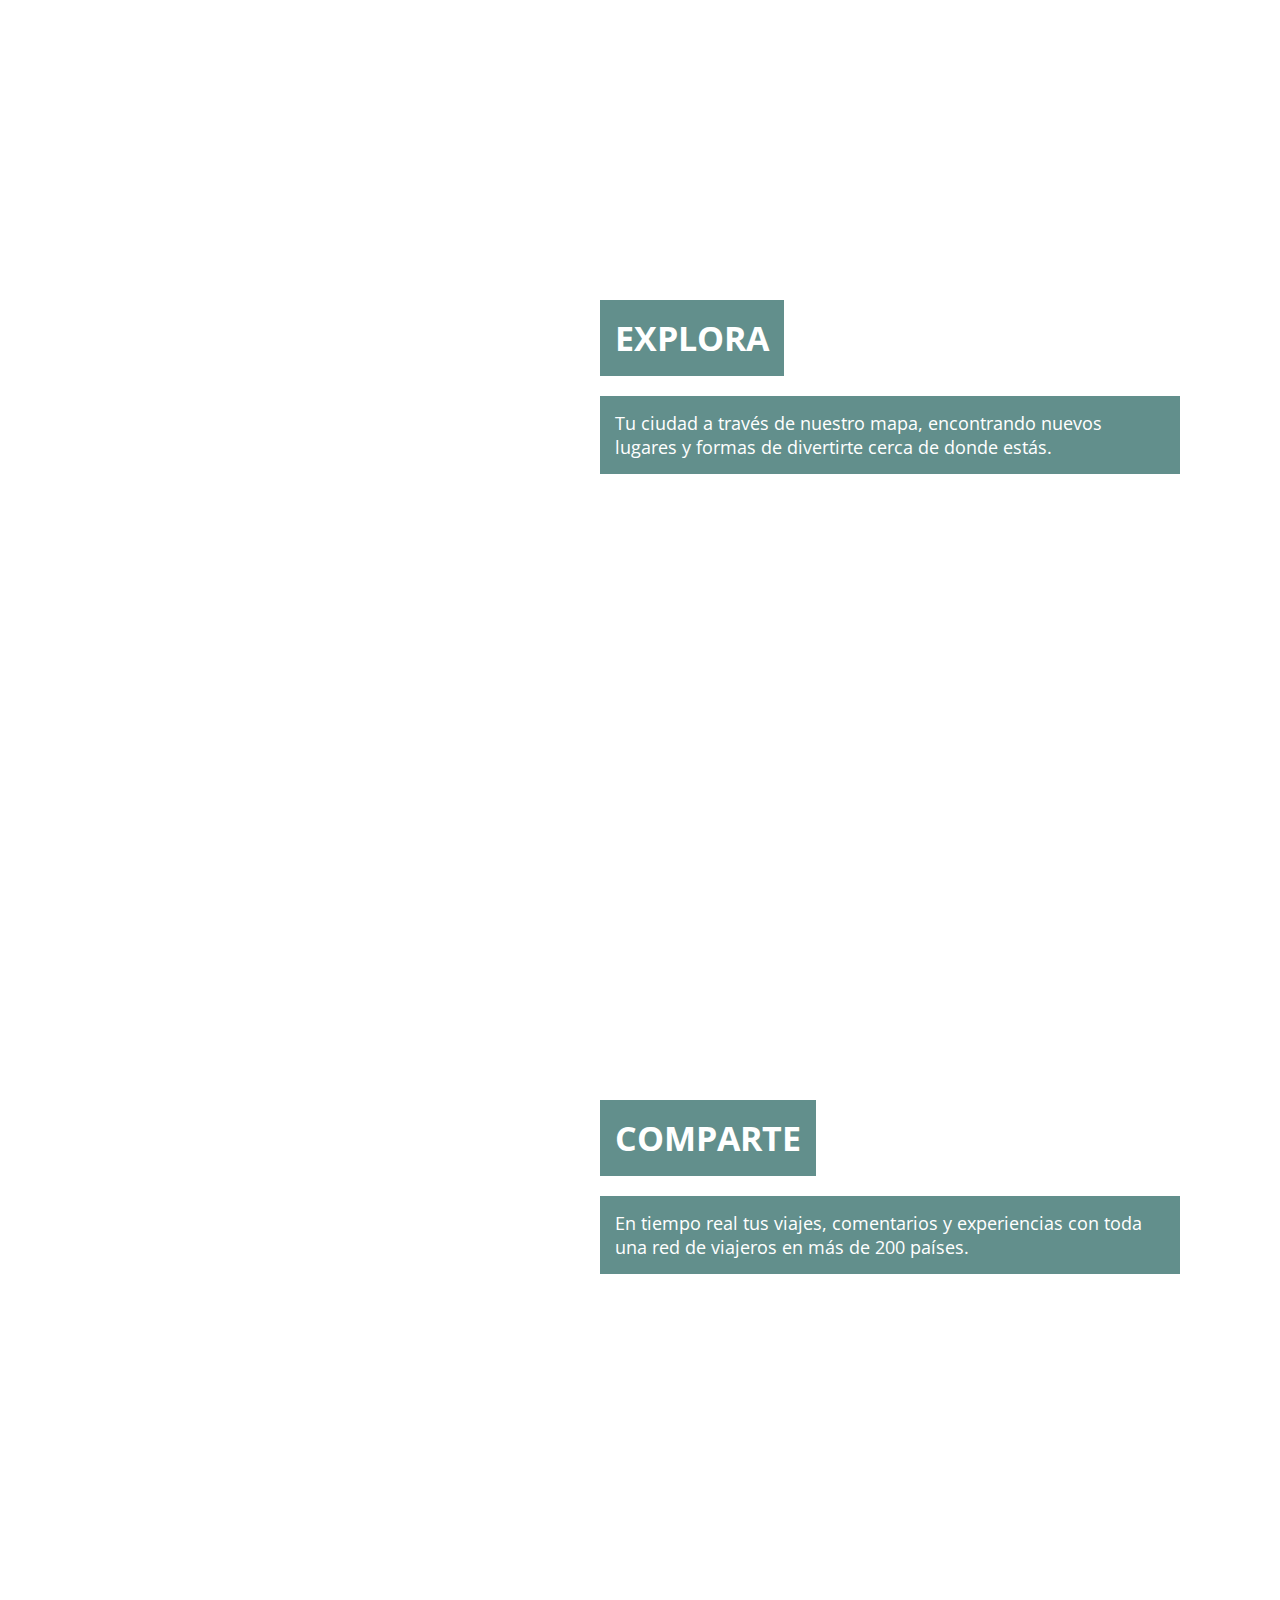
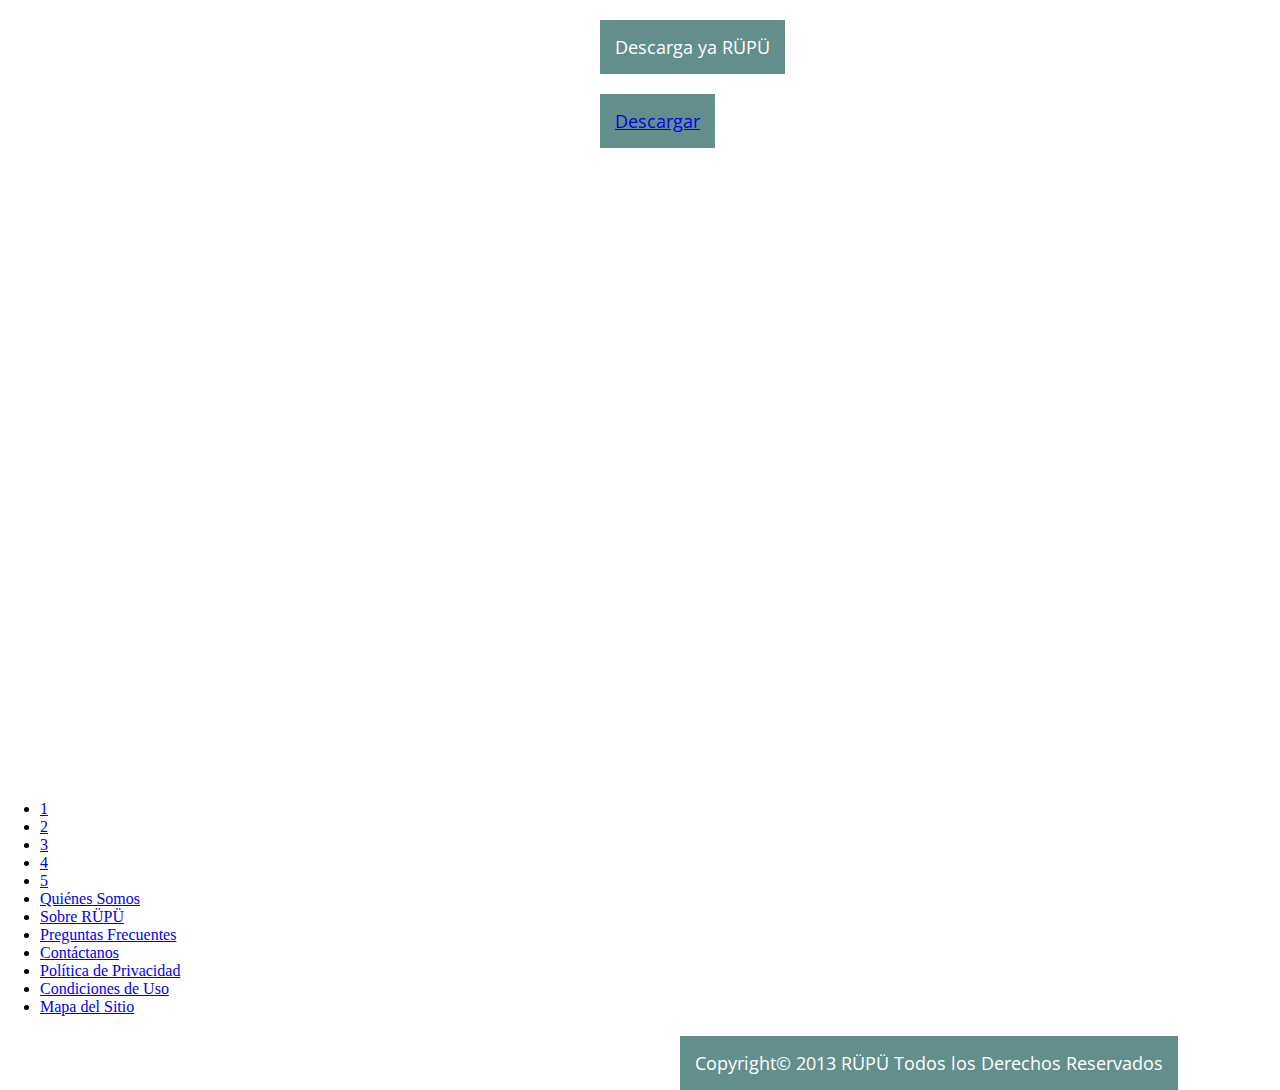
==== commit a640f30d: "Cambios css e imagenes" ====
--- a/index.html
+++ b/index.html
@@ -49,17 +49,19 @@
 	</head>
 	<body>
 		<header>
+			<div class="center">
 				<img src="img/logo_header.png" title="logo">
-				<span>viaja por menos, comparte más.</span>
+				<span>Viaja por menos, comparte más.</span>
 				<a href="#">Descargar</a>
+			</div>
 		</header>
 		<!--Fin del Header-->
 		<section>
 			<div class="background1">
-				<div>
+                    <div>
 					<h1><a name="1"><img src="img/rupulogo.png" title="logo"></a></h1>
-					<p>Conoce esta aplicación con la cual podrás viajar por menos y compartir más. Si quieres saber más desplaza hacia abajo.</p>  
-				</div>
+					<p>Conoce esta aplicación con la cual podrás viajar por menos y compartir más. Si quieres saber más desplaza hacia abajo.</p>
+					</div>  
 			</div>
 			<div class="background2">
 				<div class="middleback2">
--- a/css/style.css
+++ b/css/style.css
@@ -1,6 +1,17 @@
 *{
 	margin: 0;
 }
+
+body {
+	width: 100%;
+	margin: auto;
+}
+
+.center {
+	width: 90%;
+	margin: auto;
+}
+
 header{
 	height: 41px;
 	width: 100%;
@@ -9,17 +20,14 @@
 	position: fixed;
 	z-index: 10;
 }
-header > img{
-	margin-left:  60px;
-}
-header > span{
+
+header span{
 	color: #066666;
 	text-transform: uppercase;
 	font-family: 'Open Sans', sans-serif;
-	display: inline-block;
-	margin-left: 120px;
+	margin-left: 37%;
 }
-header > a{
+header a{
    border-top: 1px solid #99cccc;
    background: #99cccc;
    background: -webkit-gradient(linear, left top, left bottom, from(#047f7d), to(#99cccc));
@@ -40,8 +48,8 @@
    font-family: 'Open Sans', sans-serif;
    text-decoration: none;
    float: right;
-   margin-right: 60px;
    }
+
 header > a:hover {
    border-top-color: #016666;
    background: #016666;
@@ -51,13 +59,15 @@
    border-top-color: #016666;
    background: #016666;
    }
+
 div{
+	position: relative;
 	width: 100%;
 	height: 800px;
 	background-image: url("../img/mano1.3.png");
-	background-position: 10% -5%;
 	background-attachment: fixed;
-	background-repeat: none;
+	background-repeat: no-repeat;
+	z-index: 2;
 }
 .background2{
 	width: 100%;
@@ -66,9 +76,9 @@
 	background-size: cover;
 }
 .background1{
-	width: 100%;
-	height: 800px;
 	background-image: url("../img/blizzard.png");
+	background-repeat: repeat;
+	background-position: center;
 }
 .background3{
 	width: 100%;
@@ -102,5 +112,6 @@
 }
 .middleback2{
 	background-image: url("../img/nubes.png");
-	opacity: 0.8;
+	background-opacity: 0.4;
+	background-repeat: repeat;
 }